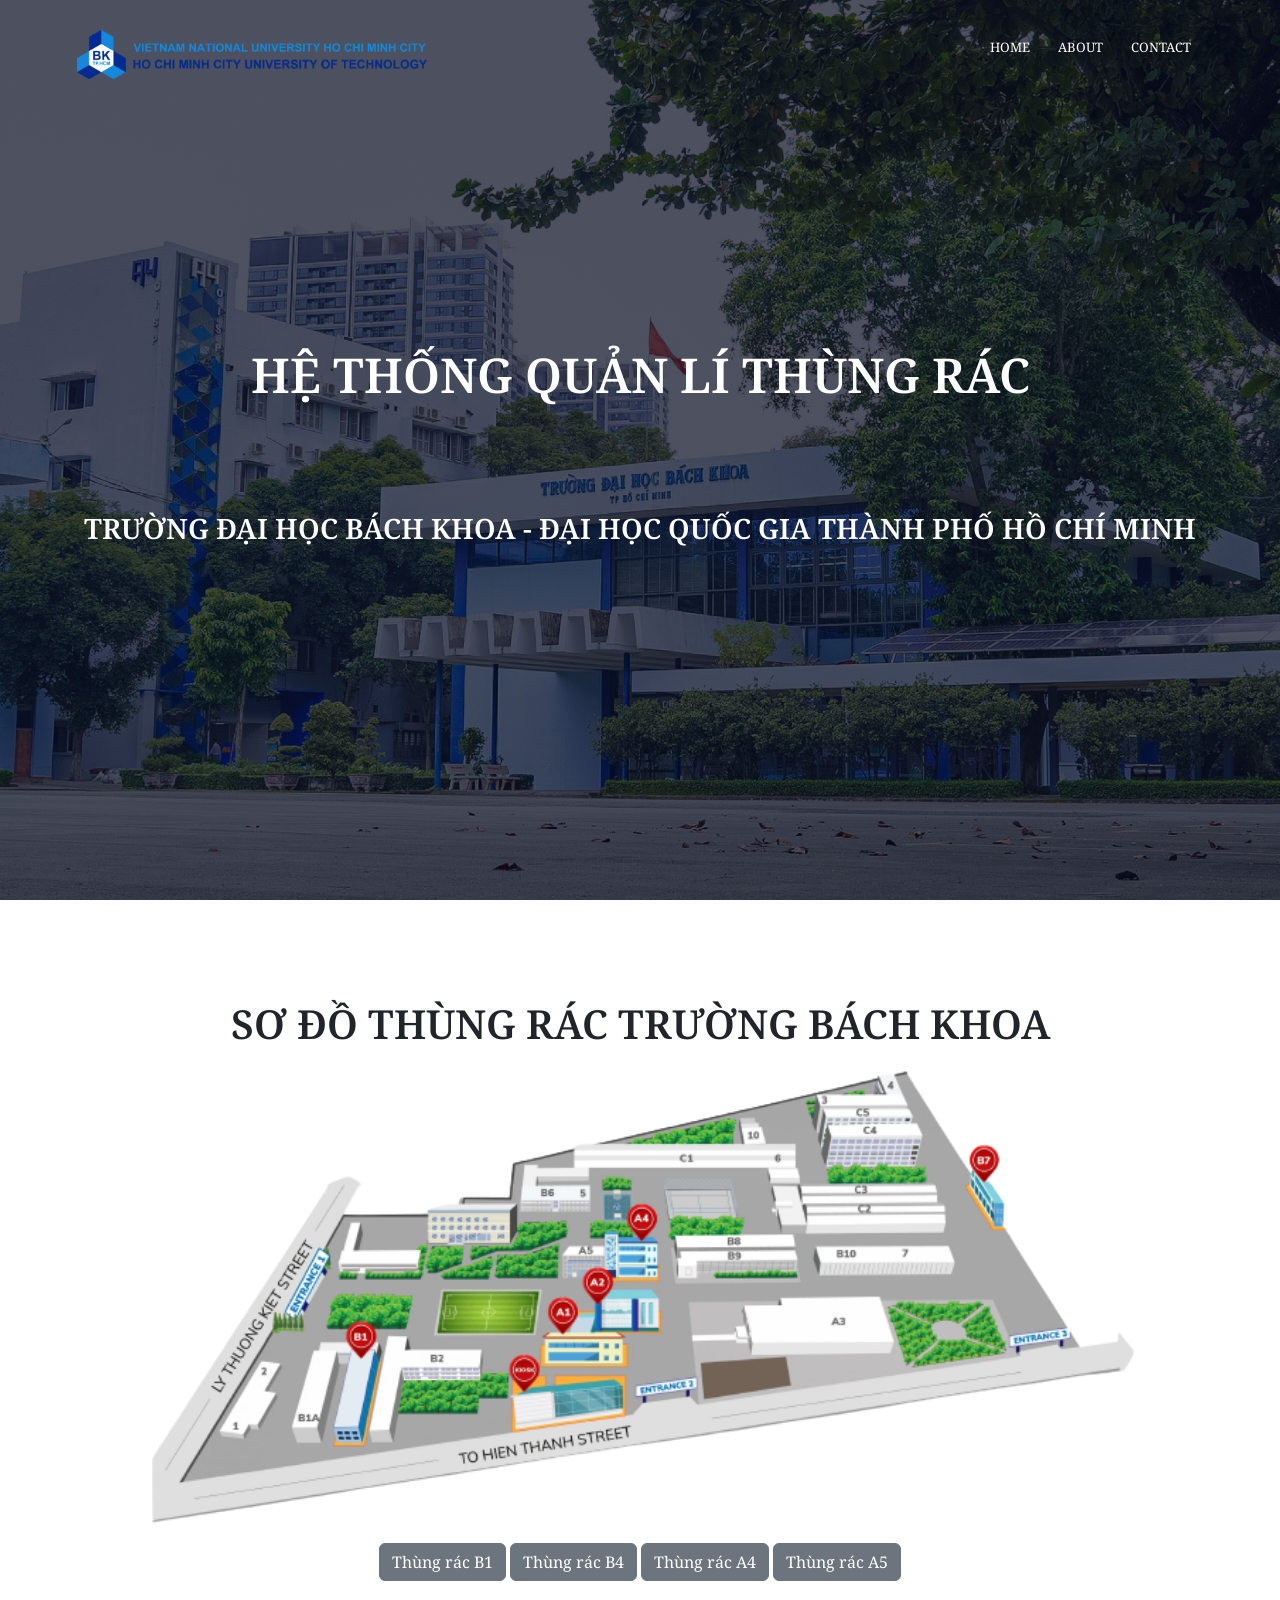
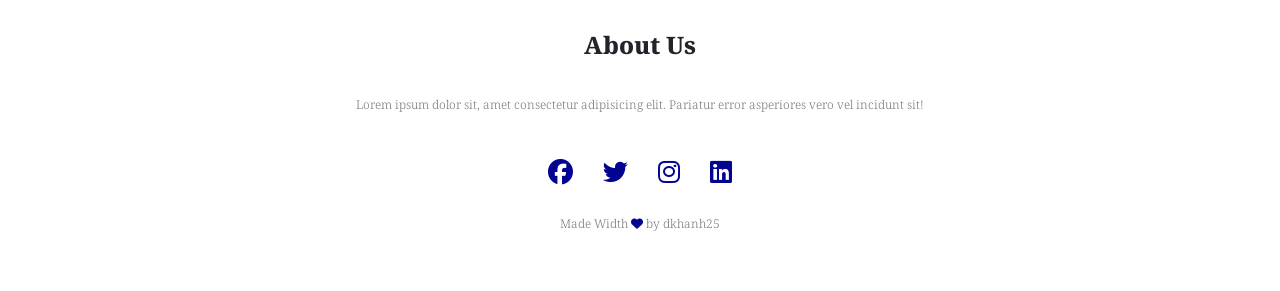
==== home.html @ 1a8421fa "Add files via upload" ====
<!DOCTYPE html>
<html lang="en">
  <head>
    <meta charset="UTF-8" />
    <meta http-equiv="X-UA-Compatible" content="IE=edge" />
    <meta name="viewport" content="width=device-width, initial-scale=1.0" />
    <title>University Website</title>
    <link rel="stylesheet" href="style.css" />
    <link rel="preconnect" href="https://fonts.googleapis.com" />
    <link rel="preconnect" href="https://fonts.gstatic.com" crossorigin />
    <link
      href="https://fonts.googleapis.com/css2?family=Noto+Serif:ital,wght@0,400;0,700;1,400;1,700&display=swap"
      rel="stylesheet"
    />
    <link rel="stylesheet" href="https://cdnjs.cloudflare.com/ajax/libs/font-awesome/6.2.1/css/all.min.css" integrity="sha512-MV7K8+y+gLIBoVD59lQIYicR65iaqukzvf/nwasF0nqhPay5w/9lJmVM2hMDcnK1OnMGCdVK+iQrJ7lzPJQd1w==" crossorigin="anonymous" referrerpolicy="no-referrer" />    
    <link href="https://cdn.jsdelivr.net/npm/bootstrap@5.3.2/dist/css/bootstrap.min.css" rel="stylesheet" integrity="sha384-T3c6CoIi6uLrA9TneNEoa7RxnatzjcDSCmG1MXxSR1GAsXEV/Dwwykc2MPK8M2HN" crossorigin="anonymous">  
  </head>

    <body container>
    <section class="header">
      <nav>
        <a href="index.html"><img src="./images/bk_name_en.png" alt="" /></a>
        <div class="nav-links" id="navLinks">
          <i class="fa-solid fa fa-xmark" onclick="hideMenu()"></i>
          <ul>
            <li><a href="./index.html">HOME</a></li>
            <li><a href="./about.html">ABOUT</a></li>
            <li><a href="./contact.html">CONTACT</a></li>
          </ul>
        </div>
        <i class="fa-solid fa fa-bars" onclick="showMenu()"></i>
      </nav>
      <div class="text-box">
        <h1 class="fw-semibold">HỆ THỐNG QUẢN LÍ THÙNG RÁC </h1>
        <pre>



        </pre>
        <h3 class="fw-semibold">TRƯỜNG ĐẠI HỌC BÁCH KHOA - ĐẠI HỌC QUỐC GIA THÀNH PHỐ HỒ CHÍ MINH</h3>
      </div>
    </section>

    <!-- course -->

    <section class="course">
      <h1 class="fw-semibold">SƠ ĐỒ THÙNG RÁC TRƯỜNG BÁCH KHOA</h1>
      <div>
          <img src="./images/map.png" style="  width: 100%; height: auto; display: block; margin:auto;" usemap="#image-map">
            <map name="image-map" style="position: relative;">
              <area style="display: block; position: absolute;" shape="circle" coords="22.65%,58.14%,4.14%" title="circle1" id="circle1" onclick="handleClick(this.id)">
              <area style="display: block; position: absolute;" coords="38.5%,64.24%,1.52%" shape="circle" title="circle2" id="circle2" onclick="handleClick(this.id)">
              <area style="display: block; position: absolute;" coords="42.76%,51.74%,1.52%" shape="circle" title="circle3" id="circle3" onclick="handleClick(this.id)">
              <area style="display: block; position: absolute;" coords="45.8%,45.35%,1.38%" shape="circle" title="circle4" id="circle4" onclick="handleClick(this.id)">
              <area style="display: block; position: absolute;" coords="49.86%,33.14%,1.24%" shape="circle" title="circle5" id="circle5" onclick="handleClick(this.id)">
              <area style="display: block; position: absolute;" coords="83.71%,20.06%,1.8%" shape="circle" title="circle6" id="circle6" onclick="handleClick(this.id)">
            </map>  
          </div>
          <button type="button" class="btn btn-secondary" data-bs-container="body" data-bs-toggle="popover" data-bs-placement="top" data-bs-content="Top popover">
            Thùng rác B1
          </button>
          <button type="button" class="btn btn-secondary" data-bs-container="body" data-bs-toggle="popover" data-bs-placement="top" data-bs-content="Top popover">
            Thùng rác B4
          </button>
          <button type="button" class="btn btn-secondary" data-bs-container="body" data-bs-toggle="popover" data-bs-placement="top" data-bs-content="Top popover">
            Thùng rác A4
          </button>
          <button type="button" class="btn btn-secondary" data-bs-container="body" data-bs-toggle="popover" data-bs-placement="top" data-bs-content="Top popover">
            Thùng rác A5
          </button>
        
        <script>
                //https://docs.google.com/spreadsheets/d/1WlH7dcRNeIYNvG4e0TGHvJads6KULYOR2kfSLNz4Xyo/edit#gid=0
          document.getElementById("circle").addEventListener("click", function() {
  // Replace 'spreadsheetId' and 'range' with your actual values
          var url = "https://sheets.googleapis.com/v4/spreadsheets/1WlH7dcRNeIYNvG4e0TGHvJads6KULYOR2kfSLNz4Xyo/values/A2:B8?key=AIzaSyCCr-SQHp7a8hy9oJfL1WZmSAiQOgDt2Ng";
  fetch(url)
      .then(response => response.json())
      .then(data => {
          var alertText = data.values[0][1]; // Assuming the data is in the first cell of the first row
          alert("Tình trạng thùng rác: " + alertText);
      })
      .catch(error => console.error('Error:', error));
});
        </script>
      


    <!--------- footer --------->

    <section class="footer">
      <h4>About Us</h4>
      <p>Lorem ipsum dolor sit, amet consectetur adipisicing elit. Pariatur error asperiores vero vel incidunt sit!</p>
      
      <div class="icons">
        <i class="fa-brands fa-facebook"></i>
        <i class="fa-brands fa-twitter"></i>
        <i class="fa-brands fa-instagram"></i>
        <i class="fa-brands fa-linkedin"></i>
      </div>
      <p>Made Width <i class="fa-solid fa-heart"></i> by dkhanh25</p>
    </section>

    <script src="./script.js"></script>
    <script async defer src="https://apis.google.com/js/api.js" onload="gapiLoaded()"></script>
    <script async defer src="https://accounts.google.com/gsi/client" onload="gisLoaded()"></script>
    <script src="./imageMapResizer.min.js"></script> 
    <script src="https://cdn.jsdelivr.net/npm/@popperjs/core@2.11.8/dist/umd/popper.min.js"></script>
    <script src="https://cdn.jsdelivr.net/npm/bootstrap@5.3.2/dist/js/bootstrap.bundle.min.js" integrity="sha384-C6RzsynM9kWDrMNeT87bh95OGNyZPhcTNXj1NW7RuBCsyN/o0jlpcV8Qyq46cDfL" crossorigin="anonymous"></script>
    <script>
      const popoverTriggerList = document.querySelectorAll('[data-bs-toggle="popover"]');
      const popoverList = [...popoverTriggerList].map(popoverTriggerEl => new bootstrap.Popover(popoverTriggerEl));
      import { initializeApp } from "firebase/app";
      import { getDatabase } from "firebase/database";

        // TODO: Replace the following with your app's Firebase project configuration
        // See: https://firebase.google.com/docs/web/learn-more#config-object
        const firebaseConfig = {
          // ...
          // The value of `databaseURL` depends on the location of the database
          databaseURL: "https://knxhduan-default-rtdb.firebaseio.com/",
        };

        // Initialize Firebase
        const app = initializeApp(firebaseConfig);


        // Initialize Realtime Database and get a reference to the service
        const database = getDatabase(app);

    </script>
  </body>
</html>
---- style.css ----
* {
  font-family: "Noto Serif", serif;
  margin: 0;
  padding: 0;
  box-sizing: border-box; 
}
.header {
  min-height: 100vh;
  width: 100%;
  background-image: linear-gradient(rgba(4, 9, 30, 0.7), rgba(4, 9, 30, 0.7)),
    url(./images/36986508.jpeg);
  background-position: center;
  background-size: cover;
  position: relative;
}

nav {
  display: flex;
  padding: 2% 6%;
  justify-content: space-between;
  align-items: center;
}
nav img {
  width: 350px;
}
.nav-links {
  flex: 1;
  text-align: right;
}

.nav-links ul li {
  list-style: none;
  display: inline-block;
  padding: 8px 12px;
  position: relative;
}
.nav-links ul li a {
  color: #fff;
  text-decoration: none;
  font-size: 13px;
}
.nav-links ul li::after {
  content: "";
  width: 0%;
  height: 2px;
  background: #030391;
  display: block;
  margin: auto;
  transition: 0.5s;
}
.nav-links ul li:hover::after {
  width: 100%;
}
.text-box {
  position: absolute;
  top: 50%;
  right: 50%;
  transform: translate(50%, -50%);
  text-align: center;
  color: #fff;
  width: 90%;
}
.text-box h1 {
  font-size: 48px;
}
.text-box p {
  margin: 10px 0 40px;
  font-size: 14px;
}
.hero-btn {
  display: inline-block;
  text-decoration: none;
  color: #fff;
  border: 1px solid #fff;
  padding: 12px 34px;
  font-size: 13px;
  background-color: transparent;
  position: relative;
  cursor: pointer;
}
.hero-btn:hover {
  border: 1px solid #030391;
  background: #030391;
  transition: 1s;
  color: #fff;
}
nav .fa {
  display: none;
}
@media (max-width: 700px) {
  .text-box h1 {
    font-size: 20px;
  }
  .text-box h1000 {
    font-size: 10px;
  }
  .nav-links ul li {
    display: block;
  }
  .nav-links {
    position: absolute;
    background: #030391;
    height: 100vh;
    width: 200px;
    top: -800px;
    right: 0px;
    text-align: left;
    z-index: 2;
    transition: 0.7s;
  }
  nav .fa {
    display: block;
    color: #fff;
    margin: 10px;
    font-size: 22px;
    cursor: pointer;
  }
  .nav-links ul {
    padding: 30px;
  }
}

/* course */

.course {
  width: 80%;
  margin: auto;
  text-align: center;
  padding-top: 100px;
}
h1 {
  font-size: 36px;
  font-weight: 600;
}
p {
  color: #777;
  font-size: 12px;
  font-weight: 300;
  line-height: 22px;
  padding: 10px;
}
.row {
  margin-top: 5%;
  display: flex;
  justify-content: space-between;
}
.course-col {
  flex-basis: 31%;
  background-color: #fff3f3;
  border-radius: 10px;
  margin-bottom: 5%;
  padding: 20px 12px;
  box-sizing: border-box;
  transition: 0.5s;
}
h3 {
  text-align: center;
  font-weight: 600;
  margin: 10px 0;
}
.course-col:hover {
  box-shadow: 0 0 20px 0px rgba(0, 0, 0, 0.2);
}
@media (max-width: 700px) {
  .row {
    flex-direction: column;
  }
}

/* campus */

.campus {
  width: 80%;
  margin: auto;
  text-align: center;
  padding-top: 50px;
}
.campus-col {
  flex-basis: 32%;
  border-radius: 10px;
  margin-bottom: 30px;
  position: relative;
  overflow: hidden;
}
.campus-col img {
  width: 100%;
  height: 100%;
}
.layer {
  background: transparent;
  height: 100%;
  width: 100%;
  position: absolute;
  top: 0;
  left: 0;
  transition: 0.5s;
}
.layer:hover {
  background: rgba(3, 43, 145);
}
.layer h3 {
  width: 100%;
  font-weight: 300;
  color: #fff;
  font-size: 20px;
  bottom: 0;
  left: 50%;
  transform: translateX(-50%);
  position: absolute;
  opacity: 0;
  transition: 0.5s;
}
.layer:hover h3 {
  bottom: 49%;
  opacity: 1;
}
/* facilities */
.facilities {
  width: 80%;
  margin: auto;
  text-align: center;
  padding-top: 100px;
}
.facilities-col {
  flex-basis: 31%;
  border-radius: 10px;
  margin-bottom: 5%;
  text-align: left;
}
.facilities-col img {
  width: 100%;
  border-radius: 10px;
}
.facilities-col p {
  padding: 0;
}
.facilities-col h3 {
  margin-top: 16px;
  margin-bottom: 15px;
  text-align: left;
}

/* tetimonials */

.testimonials {
  width: 80%;
  margin: auto;
  padding-top: 100px;
  text-align: center;
}
.testimonial-col {
  flex-basis: 44%;
  border-radius: 10px;
  margin-bottom: 5%;
  text-align: left;
  background: #fff3f3;
  padding: 25px;
  cursor: pointer;
  display: flex;
}
.testimonial-col img {
  height: 40px;
  margin-left: 5px;
  margin-right: 30px;
  border-radius: 50%;
}
.testimonial-col p {
  padding: 0;
}
.testimonial-col h3 {
  margin-top: 15px;
  text-align: left;
}
.testimonial-col i {
  color: #030391;
}
@media (max-width: 700px) {
  .testimonial-col img {
    margin-left: 0px;
    margin-right: 15px;
  }
}

/* call to action */

.cta {
  margin: 100px auto;
  width: 80%;
  background-image: linear-gradient(rgba(4, 9, 30, 0.7), rgba(4, 9, 30, 0.7)),
    url(./images/banner2.jpg);
  background-position: center;
  background-size: cover;
  border-radius: 10px;
  text-align: center;
  padding: 100px 0;
}
.cta h1 {
  color: #fff;
  margin-bottom: 40px;
  padding: 0;
}
@media (max-width: 700px) {
  .cta h1 {
    font-size: 20px;
  }
}

/* 
footer */

.footer {
  width: 100%;
  text-align: center;
  padding: 30px 0;
}
.footer h4 {
  margin-bottom: 25px;
  margin-top: 20px;
  font-weight: 800;
}
.icons i {
  color: #030391;
  margin: 0 13px;
  cursor: pointer;
  padding: 18px 0;
  font-size: 25px;
}
.fa-heart {
  color: #030391;
}

/* -----ABOUT US START HERE --------*/

.sub-header {
  height: 50vh;
  width: 100%;
  background-image: linear-gradient(rgba(4, 9, 30, 0.7), rgba(4, 9, 30, 0.7)),
    url(./images/36986508.jpeg);
  background-position: center;
  background-size: cover;
  text-align: center;
  color: #fff;
}
.sub-header h1 {
  margin-top: 50px;
}
.about-us img {
  width: 80%;
  margin: auto;
  padding-top: 80px;
  padding-bottom: 50px;
}
.about-col {
  flex-basis: 48%;
  padding: 30px 2px;
}
.about-col img{
  width: 100%;
}
.about-col h1{
  padding-top: 0;
}
.about-col p {
  padding: 15px 0 25px;
}
.red-btn{
  border: 1px solid #030391;
  background: transparent;
  color: #030391;
}
.red-btn:hover{
  color: #fff;
}

/* blog content  */

.blog-content{
  width: 80%;
  margin: auto;
  padding: 60px 0;
}
.blog-left{
  flex-basis: 65%;
}
.blog-left img {
  width: 100%;
}
.blog-left h2 {
  color: #222;
  font-weight: 600;
  margin: 30px 0;
}
.blog-left p {
  color: #999;
  padding: 0;
}
.blog-right{
  flex-basis: 32%;
}
.blog-right h3 {
  background: #030391;
  color: #fff;
  padding: 7px 0;
  font-size: 16px;
  margin-bottom: 20px;
}
.blog-right div {
  display: flex;
  align-items: center;
  justify-content: space-between;
  color: #555;
  padding: 8px;
  box-sizing: border-box;
}
.comment-box{
  border: 1px solid #ccc;
  margin: 50px 0;
  padding: 10px 20px;
}
.comment-box h3{
  text-align: left;
}
.comment-form input, .comment-form textarea{
  width: 100%;
  padding: 10px;
  margin: 15px 0;
  box-sizing: border-box;
  border: none;
  outline: none;
  background: #f0f0f0;
}
.comment-form button {
  margin: 10px 0;
}

@media (max-width:700px){
  .sub-header h1{
    font-size: 20px;
  }
}

/* contact us page */

.location {
  width: 80%;
  margin: auto;
  padding: 80px 0;
}
.location iframe {
  width: 100%;
}
.contact-us{
  width: 80%;
  margin: auto;
}
.contact-col{
  flex-basis: 48%;
  margin-bottom: 30px;
}
.contact-col div {
  display: flex;
  align-items: center;
  margin-bottom: 40px;
}
.contact-col div i {
  font-size: 28px;
  color:#030391;
  margin: 10px;
  margin-right: 30px;
}
.contact-col div p{
  padding: 0;
}
.contact-col div h5{
  font-size: 20px;
  margin-bottom: 5px;
  color: #555;
  font-weight: 400;
}
.contact-col input, .contact-col textarea{
  width: 100%;
  padding: 15px;
  margin-bottom: 17px;
  outline: none;
  border: 1px solid #ccc;
  box-sizing: border-box;
}

.text-block {
  position: absolute;
  bottom: 280px;
  right: 450px;
  background-color: rgba(0, 0, 0, 0.5);
  color: white;
  padding-left: 10px;
  padding-right: 10px;
}
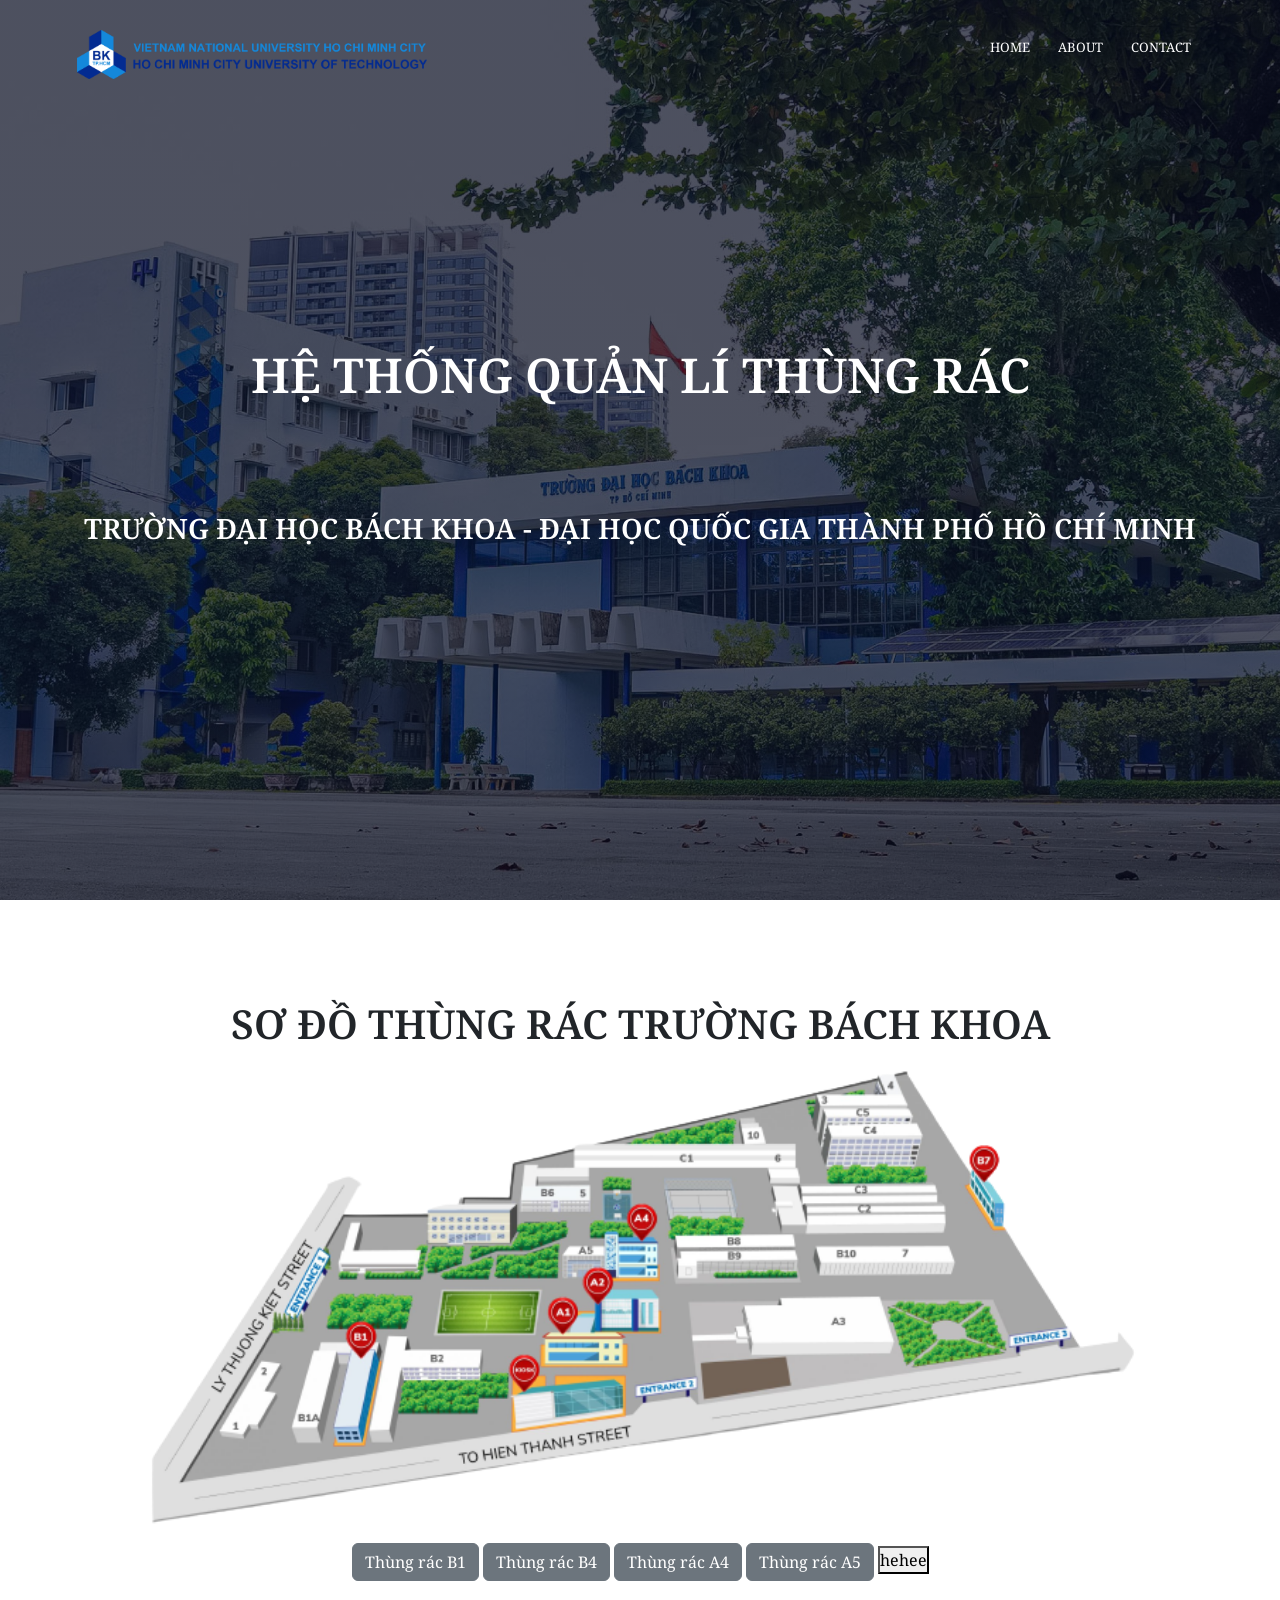
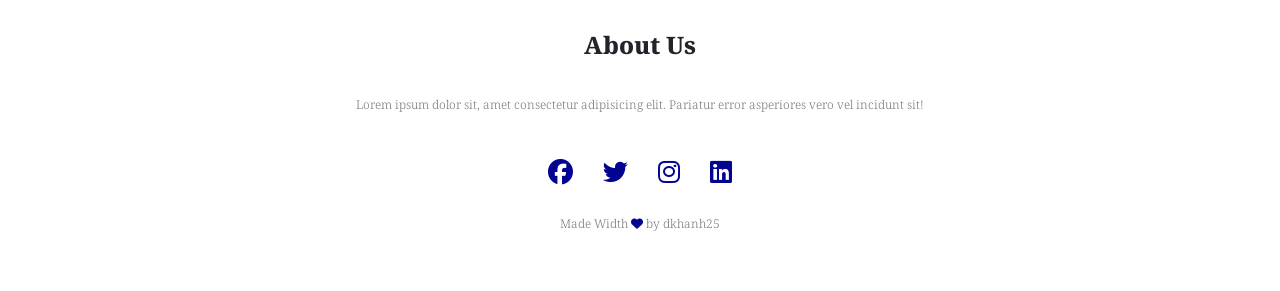
==== commit 01326d33: "Add files via upload" ====
--- a/home.html
+++ b/home.html
@@ -56,32 +56,61 @@
               <area style="display: block; position: absolute;" coords="83.71%,20.06%,1.8%" shape="circle" title="circle6" id="circle6" onclick="handleClick(this.id)">
             </map>  
           </div>
-          <button type="button" class="btn btn-secondary" data-bs-container="body" data-bs-toggle="popover" data-bs-placement="top" data-bs-content="Top popover">
+          <button id="button_b1" type="button" class="btn btn-secondary" data-bs-container="body" data-bs-toggle="popover" data-bs-placement="top">
             Thùng rác B1
           </button>
-          <button type="button" class="btn btn-secondary" data-bs-container="body" data-bs-toggle="popover" data-bs-placement="top" data-bs-content="Top popover">
+          <button id="button_b2" type="button" class="btn btn-secondary" data-bs-container="body" data-bs-toggle="popover" data-bs-placement="top" data-bs-content="Mức 30%">
             Thùng rác B4
           </button>
-          <button type="button" class="btn btn-secondary" data-bs-container="body" data-bs-toggle="popover" data-bs-placement="top" data-bs-content="Top popover">
+          <button id="button_b3" type="button" class="btn btn-secondary" data-bs-container="body" data-bs-toggle="popover" data-bs-placement="top" data-bs-content="Mức 20%">
             Thùng rác A4
           </button>
-          <button type="button" class="btn btn-secondary" data-bs-container="body" data-bs-toggle="popover" data-bs-placement="top" data-bs-content="Top popover">
+          <button id="button_b4" type="button" class="btn btn-secondary" data-bs-container="body" data-bs-toggle="popover" data-bs-placement="top" data-bs-content="Mức 70%">
             Thùng rác A5
           </button>
-        
+        <button >hehee</button>
         <script>
-                //https://docs.google.com/spreadsheets/d/1WlH7dcRNeIYNvG4e0TGHvJads6KULYOR2kfSLNz4Xyo/edit#gid=0
-          document.getElementById("circle").addEventListener("click", function() {
-  // Replace 'spreadsheetId' and 'range' with your actual values
-          var url = "https://sheets.googleapis.com/v4/spreadsheets/1WlH7dcRNeIYNvG4e0TGHvJads6KULYOR2kfSLNz4Xyo/values/A2:B8?key=AIzaSyCCr-SQHp7a8hy9oJfL1WZmSAiQOgDt2Ng";
-  fetch(url)
-      .then(response => response.json())
-      .then(data => {
-          var alertText = data.values[0][1]; // Assuming the data is in the first cell of the first row
-          alert("Tình trạng thùng rác: " + alertText);
-      })
-      .catch(error => console.error('Error:', error));
-});
+    function setDataBsContent(columnIndex, elementId) {
+        var url = "https://sheets.googleapis.com/v4/spreadsheets/1WlH7dcRNeIYNvG4e0TGHvJads6KULYOR2kfSLNz4Xyo/values/A2:B8?key=AIzaSyCCr-SQHp7a8hy9oJfL1WZmSAiQOgDt2Ng";
+
+        // Event listener for the button with element ID
+        document.getElementById(elementId).addEventListener("click", function() {
+            fetch(url)
+                .then(response => response.json())
+                .then(data => {
+                    if (data.values.length > 0 && data.values.length > columnIndex && data.values[columnIndex].length > 1) {
+                        var originalValue = parseFloat(data.values[columnIndex][1]);
+                        if (!isNaN(originalValue)) {
+                            var roundedPercentage = Math.round(originalValue) + '%';
+                            alert("Mức độ đầy của thùng rác: " + roundedPercentage);
+                        } else {
+                            console.error('Invalid numeric value in the data:', data.values[columnIndex][1]);
+                        }
+                    } else {
+                        console.error('Invalid columnIndex or data structure:', columnIndex);
+                    }
+                })
+                .catch(error => console.error('Error:', error));
+        });
+    }
+    // Call the setDataBsContent function with columnIndex = 3 and elementId = "button_b1"
+    setDataBsContent(0, "button_b1");
+
+    // Call the setDataBsContent function with columnIndex = 4 and elementId = "button_b2"
+    setDataBsContent(1, "button_b2");
+    setDataBsContent(2, "button_b3");
+    setDataBsContent(3, "button_b4");
+
+    // Function to close the popover
+    function closePopover(elementId) {
+        var element = document.getElementById(elementId);
+        if (element) {
+            var popoverInstance = bootstrap.Popover.getInstance(element);
+            if (popoverInstance) {
+                popoverInstance.hide();
+            }
+        }
+    }
         </script>
       
 
@@ -101,33 +130,13 @@
       <p>Made Width <i class="fa-solid fa-heart"></i> by dkhanh25</p>
     </section>
 
-    <script src="./script.js"></script>
     <script async defer src="https://apis.google.com/js/api.js" onload="gapiLoaded()"></script>
     <script async defer src="https://accounts.google.com/gsi/client" onload="gisLoaded()"></script>
-    <script src="./imageMapResizer.min.js"></script> 
     <script src="https://cdn.jsdelivr.net/npm/@popperjs/core@2.11.8/dist/umd/popper.min.js"></script>
     <script src="https://cdn.jsdelivr.net/npm/bootstrap@5.3.2/dist/js/bootstrap.bundle.min.js" integrity="sha384-C6RzsynM9kWDrMNeT87bh95OGNyZPhcTNXj1NW7RuBCsyN/o0jlpcV8Qyq46cDfL" crossorigin="anonymous"></script>
     <script>
-      const popoverTriggerList = document.querySelectorAll('[data-bs-toggle="popover"]');
-      const popoverList = [...popoverTriggerList].map(popoverTriggerEl => new bootstrap.Popover(popoverTriggerEl));
-      import { initializeApp } from "firebase/app";
-      import { getDatabase } from "firebase/database";
-
-        // TODO: Replace the following with your app's Firebase project configuration
-        // See: https://firebase.google.com/docs/web/learn-more#config-object
-        const firebaseConfig = {
-          // ...
-          // The value of `databaseURL` depends on the location of the database
-          databaseURL: "https://knxhduan-default-rtdb.firebaseio.com/",
-        };
-
-        // Initialize Firebase
-        const app = initializeApp(firebaseConfig);
-
-
-        // Initialize Realtime Database and get a reference to the service
-        const database = getDatabase(app);
-
+const popoverTriggerList = document.querySelectorAll('[data-bs-toggle="popover"]');
+const popoverList = [...popoverTriggerList].map(popoverTriggerEl => new bootstrap.Popover(popoverTriggerEl));
     </script>
   </body>
 </html>
